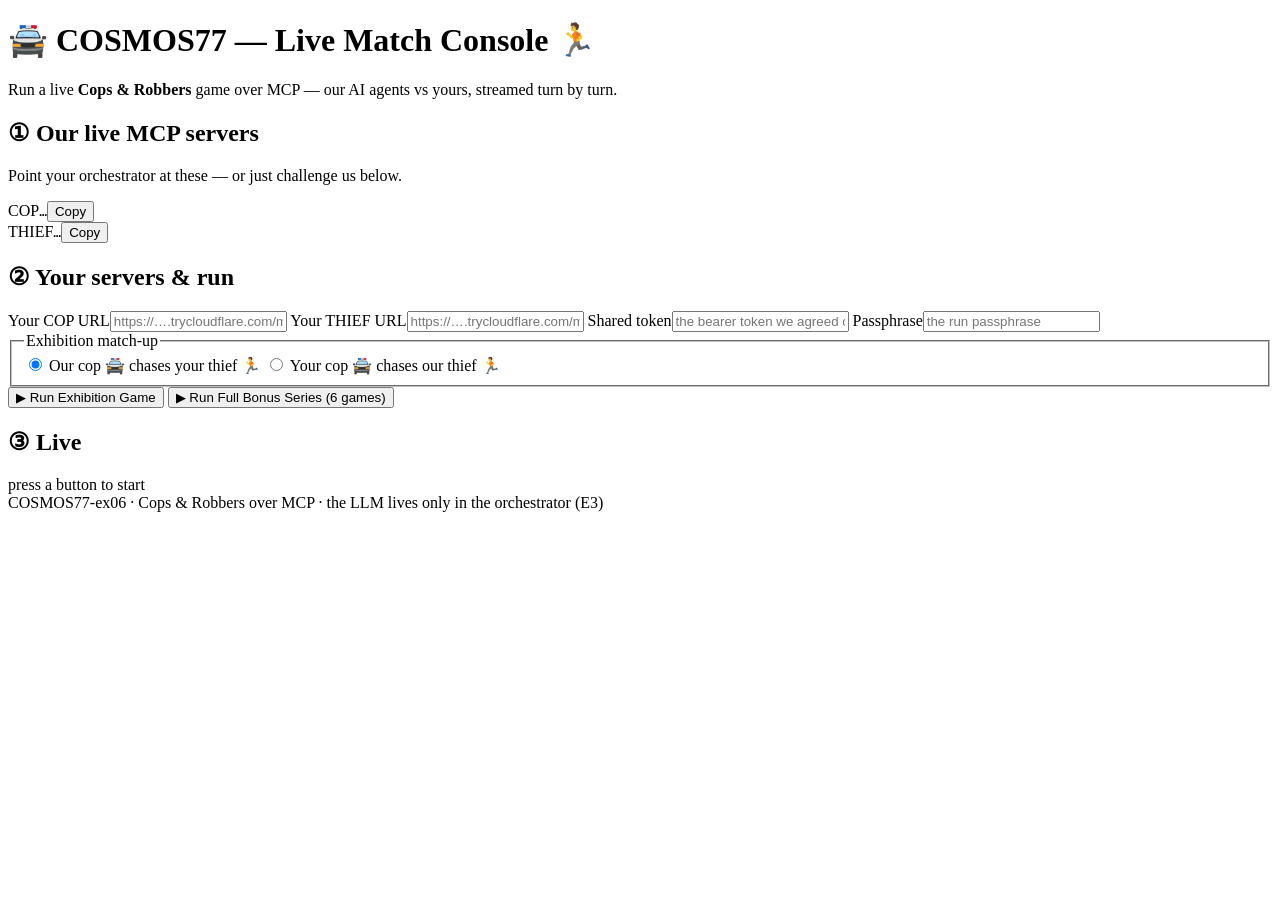
==== src/cosmos77_ex06/web/templates/index.html @ 90cdafa6 "feat(web): live match console — Starlette+SSE app streams a game over MCP; exhibition + bonus-series" ====
<!DOCTYPE html>
<html lang="en">
<head>
<meta charset="UTF-8">
<meta name="viewport" content="width=device-width, initial-scale=1.0">
<title>COSMOS77 — Live Match Console</title>
<link rel="stylesheet" href="/static/app.css">
</head>
<body>
<header>
  <h1>🚔 COSMOS77 — Live Match Console 🏃</h1>
  <p class="sub">Run a live <b>Cops &amp; Robbers</b> game over MCP — our AI agents vs yours, streamed turn by turn.</p>
</header>

<main>
  <section class="card">
    <h2>① Our live MCP servers</h2>
    <p class="muted">Point your orchestrator at these — or just challenge us below.</p>
    <div class="urls">
      <div class="urlrow"><span class="tag cop">COP</span><code id="our-cop">…</code><button class="copy" data-target="our-cop">Copy</button></div>
      <div class="urlrow"><span class="tag thief">THIEF</span><code id="our-thief">…</code><button class="copy" data-target="our-thief">Copy</button></div>
    </div>
  </section>

  <section class="card">
    <h2>② Your servers &amp; run</h2>
    <div class="form">
      <label>Your COP URL<input id="their-cop" type="url" placeholder="https://….trycloudflare.com/mcp"></label>
      <label>Your THIEF URL<input id="their-thief" type="url" placeholder="https://….trycloudflare.com/mcp"></label>
      <label>Shared token<input id="token" type="password" placeholder="the bearer token we agreed on"></label>
      <label>Passphrase<input id="passphrase" type="password" placeholder="the run passphrase"></label>
      <fieldset class="roles">
        <legend>Exhibition match-up</legend>
        <label class="radio"><input type="radio" name="role" value="our_cop" checked> Our cop 🚔 chases your thief 🏃</label>
        <label class="radio"><input type="radio" name="role" value="their_cop"> Your cop 🚔 chases our thief 🏃</label>
      </fieldset>
      <div class="buttons">
        <button id="run-exhibition" class="primary">▶ Run Exhibition Game</button>
        <button id="run-series">▶ Run Full Bonus Series (6 games)</button>
      </div>
      <p id="status" class="status"></p>
    </div>
  </section>

  <section class="card">
    <h2>③ Live</h2>
    <div class="livegrid">
      <div class="boardwrap">
        <div id="board" class="board"></div>
        <div id="scorebar" class="scorebar">press a button to start</div>
      </div>
      <div id="banter" class="banter"></div>
    </div>
  </section>
</main>
<footer>COSMOS77-ex06 · Cops &amp; Robbers over MCP · the LLM lives only in the orchestrator (E3)</footer>
<script src="/static/app.js"></script>
</body>
</html>
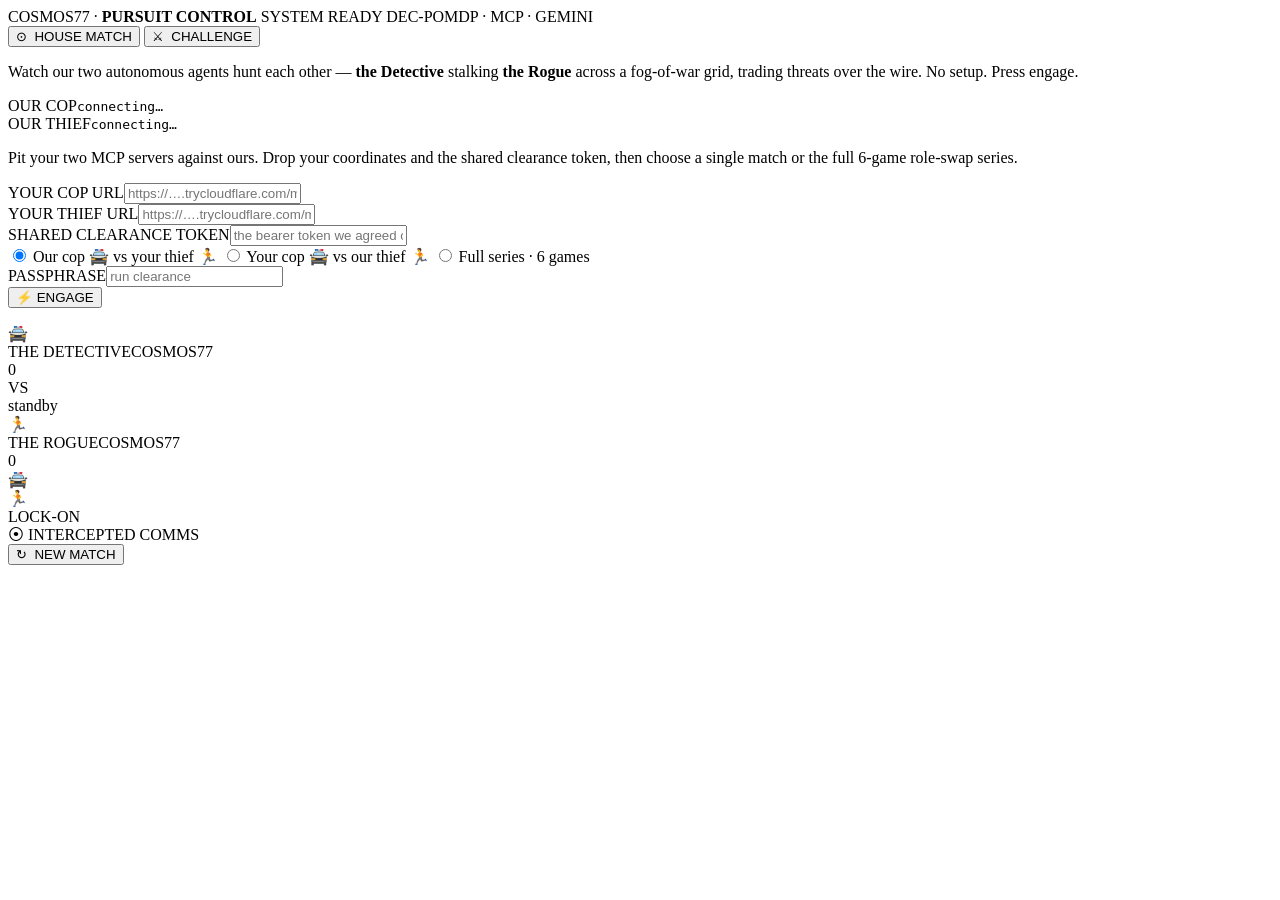
==== commit 88e78723: "feat(web): redesign console as Pursuit Control — radar board (gliding tokens, vision rings, capture " ====
--- a/src/cosmos77_ex06/web/templates/index.html
+++ b/src/cosmos77_ex06/web/templates/index.html
@@ -3,57 +3,96 @@
 <head>
 <meta charset="UTF-8">
 <meta name="viewport" content="width=device-width, initial-scale=1.0">
-<title>COSMOS77 — Live Match Console</title>
+<title>COSMOS77 · Pursuit Control</title>
+<link rel="preconnect" href="https://fonts.googleapis.com">
+<link rel="preconnect" href="https://fonts.gstatic.com" crossorigin>
+<link href="https://fonts.googleapis.com/css2?family=Chakra+Petch:wght@500;600;700&family=Inter:wght@400;500;600&family=Space+Mono:wght@400;700&display=swap" rel="stylesheet">
 <link rel="stylesheet" href="/static/app.css">
 </head>
 <body>
-<header>
-  <h1>🚔 COSMOS77 — Live Match Console 🏃</h1>
-  <p class="sub">Run a live <b>Cops &amp; Robbers</b> game over MCP — our AI agents vs yours, streamed turn by turn.</p>
+<div class="scanlines" aria-hidden="true"></div>
+
+<header class="statusbar">
+  <span class="brand"><span class="ping" id="ping"></span>COSMOS77&nbsp;·&nbsp;<b>PURSUIT&nbsp;CONTROL</b></span>
+  <span class="statustext" id="statustext">SYSTEM READY</span>
+  <span class="clearance">DEC-POMDP&nbsp;·&nbsp;MCP&nbsp;·&nbsp;GEMINI</span>
 </header>
 
 <main>
-  <section class="card">
-    <h2>① Our live MCP servers</h2>
-    <p class="muted">Point your orchestrator at these — or just challenge us below.</p>
-    <div class="urls">
-      <div class="urlrow"><span class="tag cop">COP</span><code id="our-cop">…</code><button class="copy" data-target="our-cop">Copy</button></div>
-      <div class="urlrow"><span class="tag thief">THIEF</span><code id="our-thief">…</code><button class="copy" data-target="our-thief">Copy</button></div>
+  <section class="setup" id="setup">
+    <div class="modetabs">
+      <button class="tab active" data-mode="house">⊙ &nbsp;HOUSE MATCH</button>
+      <button class="tab" data-mode="challenge">⚔ &nbsp;CHALLENGE</button>
     </div>
+
+    <div class="panel" id="panel-house">
+      <p class="blurb">Watch our two autonomous agents hunt each other — <b class="c-cop">the Detective</b> stalking <b class="c-thief">the Rogue</b> across a fog-of-war grid, trading threats over the wire. No setup. Press engage.</p>
+      <div class="coords">
+        <div class="coord"><span class="lbl c-cop">OUR COP</span><code id="our-cop">connecting…</code></div>
+        <div class="coord"><span class="lbl c-thief">OUR THIEF</span><code id="our-thief">connecting…</code></div>
+      </div>
+    </div>
+
+    <div class="panel hidden" id="panel-challenge">
+      <p class="blurb">Pit your two MCP servers against ours. Drop your coordinates and the shared clearance token, then choose a single match or the full 6-game role-swap series.</p>
+      <div class="field"><label>YOUR COP URL</label><input id="their-cop" type="url" placeholder="https://….trycloudflare.com/mcp" autocomplete="off"></div>
+      <div class="field"><label>YOUR THIEF URL</label><input id="their-thief" type="url" placeholder="https://….trycloudflare.com/mcp" autocomplete="off"></div>
+      <div class="field"><label>SHARED CLEARANCE TOKEN</label><input id="token" type="password" placeholder="the bearer token we agreed on" autocomplete="off"></div>
+      <div class="opts">
+        <label class="chip"><input type="radio" name="cmode" value="match" checked> Our cop 🚔 vs your thief 🏃</label>
+        <label class="chip"><input type="radio" name="cmode" value="swap"> Your cop 🚔 vs our thief 🏃</label>
+        <label class="chip"><input type="radio" name="cmode" value="series"> Full series · 6 games</label>
+      </div>
+    </div>
+
+    <div class="launch">
+      <div class="field pass"><label>PASSPHRASE</label><input id="passphrase" type="password" placeholder="run clearance" autocomplete="off"></div>
+      <button id="engage" class="engage"><span>⚡ ENGAGE</span></button>
+    </div>
+    <p class="err" id="err"></p>
   </section>
 
-  <section class="card">
-    <h2>② Your servers &amp; run</h2>
-    <div class="form">
-      <label>Your COP URL<input id="their-cop" type="url" placeholder="https://….trycloudflare.com/mcp"></label>
-      <label>Your THIEF URL<input id="their-thief" type="url" placeholder="https://….trycloudflare.com/mcp"></label>
-      <label>Shared token<input id="token" type="password" placeholder="the bearer token we agreed on"></label>
-      <label>Passphrase<input id="passphrase" type="password" placeholder="the run passphrase"></label>
-      <fieldset class="roles">
-        <legend>Exhibition match-up</legend>
-        <label class="radio"><input type="radio" name="role" value="our_cop" checked> Our cop 🚔 chases your thief 🏃</label>
-        <label class="radio"><input type="radio" name="role" value="their_cop"> Your cop 🚔 chases our thief 🏃</label>
-      </fieldset>
-      <div class="buttons">
-        <button id="run-exhibition" class="primary">▶ Run Exhibition Game</button>
-        <button id="run-series">▶ Run Full Bonus Series (6 games)</button>
+  <section class="arena" id="arena">
+    <div class="matchup">
+      <div class="agent cop">
+        <div class="badge">🚔</div>
+        <div class="who"><span class="name" id="cop-name">THE DETECTIVE</span><span class="team" id="cop-team">COSMOS77</span></div>
+        <div class="score" id="cop-score">0</div>
       </div>
-      <p id="status" class="status"></p>
+      <div class="versus">
+        <div class="vs">VS</div>
+        <div class="subpips" id="subpips"></div>
+        <div class="movereadout" id="movereadout">standby</div>
+      </div>
+      <div class="agent thief">
+        <div class="badge">🏃</div>
+        <div class="who"><span class="name" id="thief-name">THE ROGUE</span><span class="team" id="thief-team">COSMOS77</span></div>
+        <div class="score" id="thief-score">0</div>
+      </div>
     </div>
-  </section>
 
-  <section class="card">
-    <h2>③ Live</h2>
-    <div class="livegrid">
-      <div class="boardwrap">
-        <div id="board" class="board"></div>
-        <div id="scorebar" class="scorebar">press a button to start</div>
+    <div class="boardwrap">
+      <div class="board" id="board">
+        <div class="grid" id="grid"></div>
+        <div class="overlay" id="overlay">
+          <div class="vision cop" id="vis-cop"></div>
+          <div class="vision thief" id="vis-thief"></div>
+          <div class="token cop" id="tok-cop">🚔</div>
+          <div class="token thief" id="tok-thief">🏃</div>
+        </div>
+        <div class="lockon" id="lockon">LOCK-ON</div>
       </div>
-      <div id="banter" class="banter"></div>
     </div>
+
+    <div class="comms">
+      <div class="comms-head">⦿ INTERCEPTED COMMS<span class="leakwarn" id="leakwarn"></span></div>
+      <div class="feed" id="feed"></div>
+    </div>
+
+    <div class="verdict hidden" id="verdict"></div>
+    <button class="newmatch hidden" id="newmatch">↻ &nbsp;NEW MATCH</button>
   </section>
 </main>
-<footer>COSMOS77-ex06 · Cops &amp; Robbers over MCP · the LLM lives only in the orchestrator (E3)</footer>
 <script src="/static/app.js"></script>
 </body>
 </html>
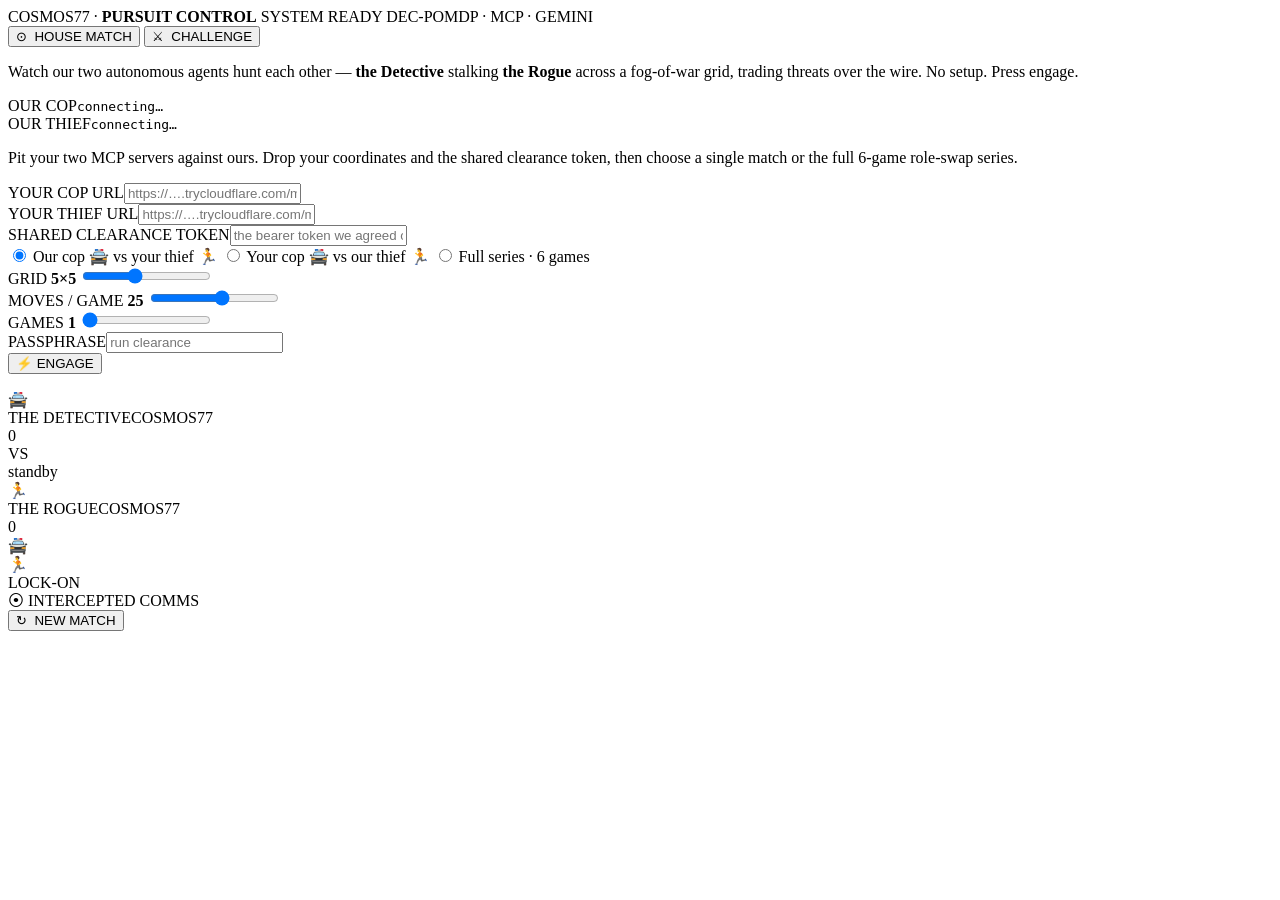
==== commit 7c639236: "feat(web): configurable game — grid/moves/games sliders + multi-game matches streaming live per-game" ====
--- a/src/cosmos77_ex06/web/templates/index.html
+++ b/src/cosmos77_ex06/web/templates/index.html
@@ -42,6 +42,21 @@
         <label class="chip"><input type="radio" name="cmode" value="match" checked> Our cop 🚔 vs your thief 🏃</label>
         <label class="chip"><input type="radio" name="cmode" value="swap"> Your cop 🚔 vs our thief 🏃</label>
         <label class="chip"><input type="radio" name="cmode" value="series"> Full series · 6 games</label>
+      </div>
+    </div>
+
+    <div class="settings">
+      <div class="sett">
+        <label>GRID <b id="grid-val">5×5</b></label>
+        <input id="set-grid" type="range" min="3" max="8" value="5">
+      </div>
+      <div class="sett">
+        <label>MOVES / GAME <b id="moves-val">25</b></label>
+        <input id="set-moves" type="range" min="5" max="40" step="5" value="25">
+      </div>
+      <div class="sett">
+        <label>GAMES <b id="games-val">1</b></label>
+        <input id="set-games" type="range" min="1" max="8" value="1">
       </div>
     </div>
 
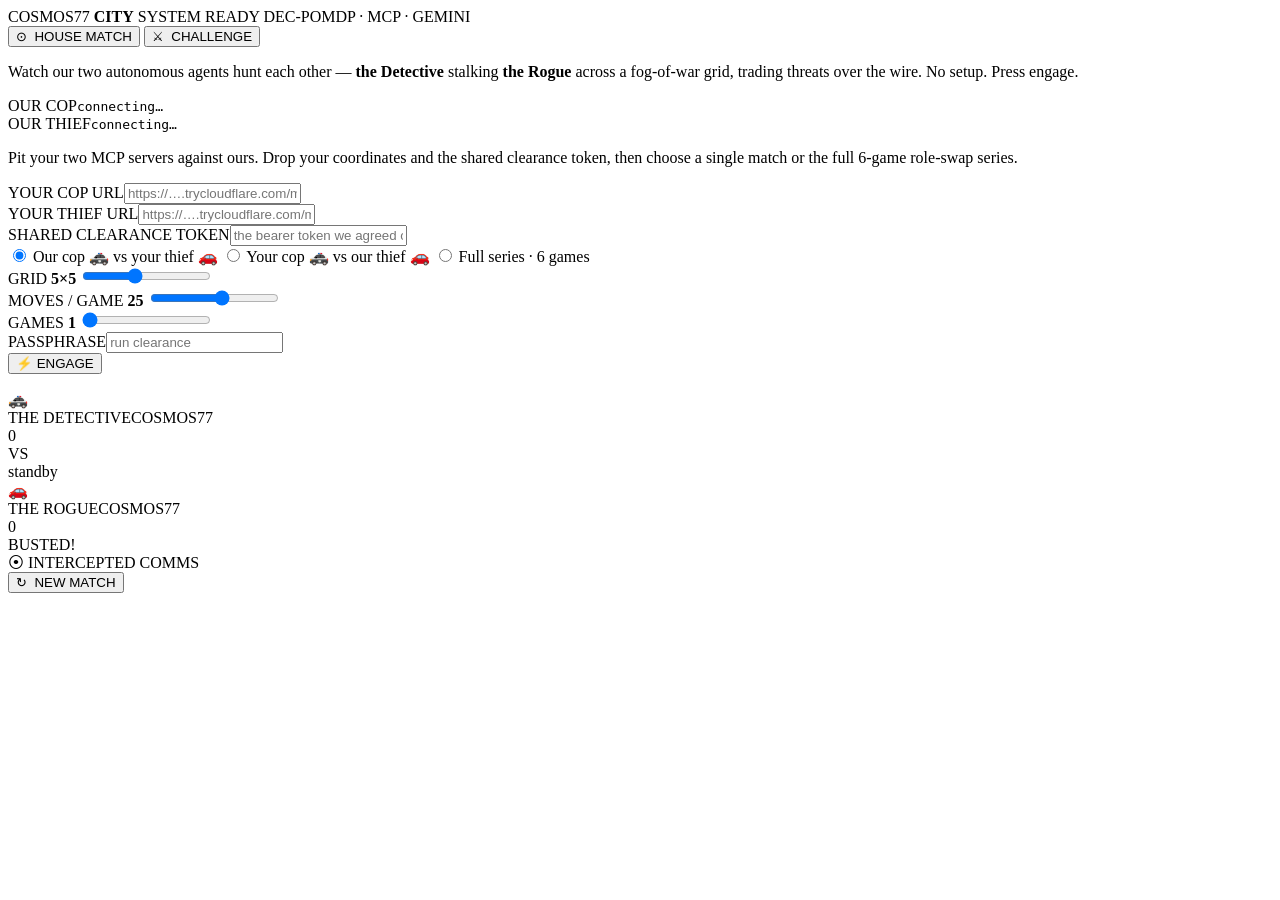
==== commit 1f2d9b42: "feat(web): GTA 1/2 top-down reskin — night-city board with road-yellow lanes, top-down car sprites (" ====
--- a/src/cosmos77_ex06/web/templates/index.html
+++ b/src/cosmos77_ex06/web/templates/index.html
@@ -3,17 +3,20 @@
 <head>
 <meta charset="UTF-8">
 <meta name="viewport" content="width=device-width, initial-scale=1.0">
-<title>COSMOS77 · Pursuit Control</title>
+<title>COSMOS77 CITY · Top-Down Pursuit</title>
 <link rel="preconnect" href="https://fonts.googleapis.com">
 <link rel="preconnect" href="https://fonts.gstatic.com" crossorigin>
-<link href="https://fonts.googleapis.com/css2?family=Chakra+Petch:wght@500;600;700&family=Inter:wght@400;500;600&family=Space+Mono:wght@400;700&display=swap" rel="stylesheet">
+<link href="https://fonts.googleapis.com/css2?family=Anton&family=Chakra+Petch:wght@500;600;700&family=Inter:wght@400;500;600&family=Space+Mono:wght@400;700&display=swap" rel="stylesheet">
+<meta name="theme-color" content="#070b12">
+<meta name="description" content="COSMOS77 Pursuit Control — watch two autonomous AI agents play Cops & Robbers over MCP, live.">
+<link rel="icon" href="data:image/svg+xml,%3Csvg xmlns='http://www.w3.org/2000/svg' viewBox='0 0 32 32'%3E%3Crect width='32' height='32' rx='6' fill='%23070b12'/%3E%3Ccircle cx='16' cy='16' r='9' fill='none' stroke='%232ee6a6' stroke-width='2'/%3E%3Cline x1='16' y1='3' x2='16' y2='8' stroke='%232ee6a6' stroke-width='2'/%3E%3Cline x1='16' y1='24' x2='16' y2='29' stroke='%232ee6a6' stroke-width='2'/%3E%3Cline x1='3' y1='16' x2='8' y2='16' stroke='%232ee6a6' stroke-width='2'/%3E%3Cline x1='24' y1='16' x2='29' y2='16' stroke='%232ee6a6' stroke-width='2'/%3E%3Ccircle cx='16' cy='16' r='2.5' fill='%23ff6a45'/%3E%3C/svg%3E">
 <link rel="stylesheet" href="/static/app.css">
 </head>
 <body>
 <div class="scanlines" aria-hidden="true"></div>
 
 <header class="statusbar">
-  <span class="brand"><span class="ping" id="ping"></span>COSMOS77&nbsp;·&nbsp;<b>PURSUIT&nbsp;CONTROL</b></span>
+  <span class="brand"><span class="ping" id="ping"></span>COSMOS77&nbsp;<b>CITY</b></span>
   <span class="statustext" id="statustext">SYSTEM READY</span>
   <span class="clearance">DEC-POMDP&nbsp;·&nbsp;MCP&nbsp;·&nbsp;GEMINI</span>
 </header>
@@ -39,8 +42,8 @@
       <div class="field"><label>YOUR THIEF URL</label><input id="their-thief" type="url" placeholder="https://….trycloudflare.com/mcp" autocomplete="off"></div>
       <div class="field"><label>SHARED CLEARANCE TOKEN</label><input id="token" type="password" placeholder="the bearer token we agreed on" autocomplete="off"></div>
       <div class="opts">
-        <label class="chip"><input type="radio" name="cmode" value="match" checked> Our cop 🚔 vs your thief 🏃</label>
-        <label class="chip"><input type="radio" name="cmode" value="swap"> Your cop 🚔 vs our thief 🏃</label>
+        <label class="chip"><input type="radio" name="cmode" value="match" checked> Our cop 🚓 vs your thief 🚗</label>
+        <label class="chip"><input type="radio" name="cmode" value="swap"> Your cop 🚓 vs our thief 🚗</label>
         <label class="chip"><input type="radio" name="cmode" value="series"> Full series · 6 games</label>
       </div>
     </div>
@@ -70,7 +73,7 @@
   <section class="arena" id="arena">
     <div class="matchup">
       <div class="agent cop">
-        <div class="badge">🚔</div>
+        <div class="badge">🚓</div>
         <div class="who"><span class="name" id="cop-name">THE DETECTIVE</span><span class="team" id="cop-team">COSMOS77</span></div>
         <div class="score" id="cop-score">0</div>
       </div>
@@ -80,7 +83,7 @@
         <div class="movereadout" id="movereadout">standby</div>
       </div>
       <div class="agent thief">
-        <div class="badge">🏃</div>
+        <div class="badge">🚗</div>
         <div class="who"><span class="name" id="thief-name">THE ROGUE</span><span class="team" id="thief-team">COSMOS77</span></div>
         <div class="score" id="thief-score">0</div>
       </div>
@@ -92,10 +95,10 @@
         <div class="overlay" id="overlay">
           <div class="vision cop" id="vis-cop"></div>
           <div class="vision thief" id="vis-thief"></div>
-          <div class="token cop" id="tok-cop">🚔</div>
-          <div class="token thief" id="tok-thief">🏃</div>
+          <div class="token cop" id="tok-cop"></div>
+          <div class="token thief" id="tok-thief"></div>
         </div>
-        <div class="lockon" id="lockon">LOCK-ON</div>
+        <div class="lockon" id="lockon">BUSTED!</div>
       </div>
     </div>
 
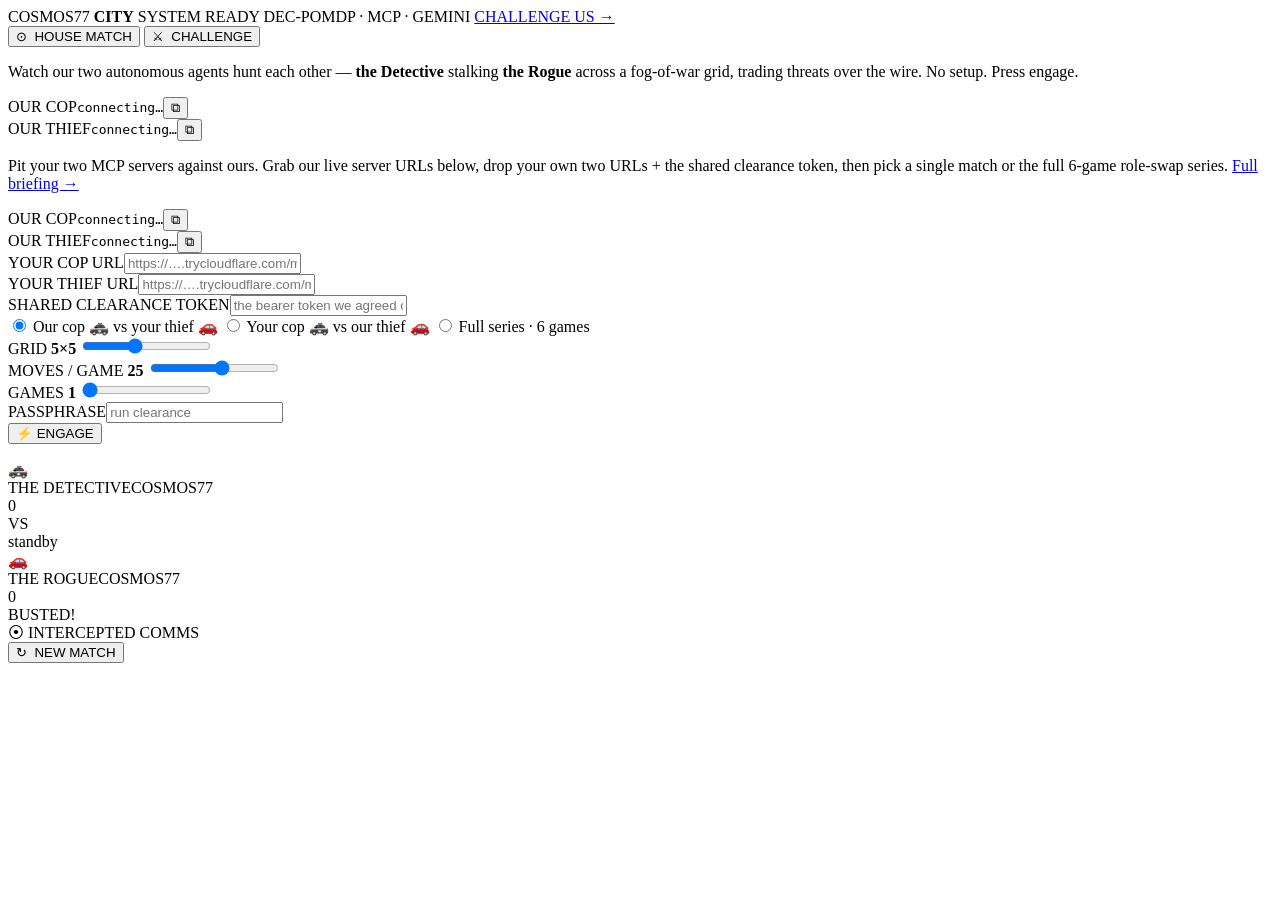
==== commit bb66abcc: "feat(web): authentic top-down GTA city board (procedural SVG: streets+buildings+park+water, cars dri" ====
--- a/src/cosmos77_ex06/web/templates/index.html
+++ b/src/cosmos77_ex06/web/templates/index.html
@@ -8,7 +8,7 @@
 <link rel="preconnect" href="https://fonts.gstatic.com" crossorigin>
 <link href="https://fonts.googleapis.com/css2?family=Anton&family=Chakra+Petch:wght@500;600;700&family=Inter:wght@400;500;600&family=Space+Mono:wght@400;700&display=swap" rel="stylesheet">
 <meta name="theme-color" content="#070b12">
-<meta name="description" content="COSMOS77 Pursuit Control — watch two autonomous AI agents play Cops & Robbers over MCP, live.">
+<meta name="description" content="COSMOS77 CITY — watch two autonomous AI agents play a top-down, GTA-style Cops & Robbers pursuit over MCP, live.">
 <link rel="icon" href="data:image/svg+xml,%3Csvg xmlns='http://www.w3.org/2000/svg' viewBox='0 0 32 32'%3E%3Crect width='32' height='32' rx='6' fill='%23070b12'/%3E%3Ccircle cx='16' cy='16' r='9' fill='none' stroke='%232ee6a6' stroke-width='2'/%3E%3Cline x1='16' y1='3' x2='16' y2='8' stroke='%232ee6a6' stroke-width='2'/%3E%3Cline x1='16' y1='24' x2='16' y2='29' stroke='%232ee6a6' stroke-width='2'/%3E%3Cline x1='3' y1='16' x2='8' y2='16' stroke='%232ee6a6' stroke-width='2'/%3E%3Cline x1='24' y1='16' x2='29' y2='16' stroke='%232ee6a6' stroke-width='2'/%3E%3Ccircle cx='16' cy='16' r='2.5' fill='%23ff6a45'/%3E%3C/svg%3E">
 <link rel="stylesheet" href="/static/app.css">
 </head>
@@ -19,6 +19,7 @@
   <span class="brand"><span class="ping" id="ping"></span>COSMOS77&nbsp;<b>CITY</b></span>
   <span class="statustext" id="statustext">SYSTEM READY</span>
   <span class="clearance">DEC-POMDP&nbsp;·&nbsp;MCP&nbsp;·&nbsp;GEMINI</span>
+  <a class="backlink" href="/challenge">CHALLENGE&nbsp;US&nbsp;→</a>
 </header>
 
 <main>
@@ -31,13 +32,17 @@
     <div class="panel" id="panel-house">
       <p class="blurb">Watch our two autonomous agents hunt each other — <b class="c-cop">the Detective</b> stalking <b class="c-thief">the Rogue</b> across a fog-of-war grid, trading threats over the wire. No setup. Press engage.</p>
       <div class="coords">
-        <div class="coord"><span class="lbl c-cop">OUR COP</span><code id="our-cop">connecting…</code></div>
-        <div class="coord"><span class="lbl c-thief">OUR THIEF</span><code id="our-thief">connecting…</code></div>
+        <div class="coord"><span class="lbl c-cop">OUR COP</span><code id="our-cop">connecting…</code><button class="copy" data-copy="our-cop" title="Copy URL" aria-label="Copy cop URL">⧉</button></div>
+        <div class="coord"><span class="lbl c-thief">OUR THIEF</span><code id="our-thief">connecting…</code><button class="copy" data-copy="our-thief" title="Copy URL" aria-label="Copy thief URL">⧉</button></div>
       </div>
     </div>
 
     <div class="panel hidden" id="panel-challenge">
-      <p class="blurb">Pit your two MCP servers against ours. Drop your coordinates and the shared clearance token, then choose a single match or the full 6-game role-swap series.</p>
+      <p class="blurb">Pit your two MCP servers against ours. Grab our live server URLs below, drop your own two URLs + the shared clearance token, then pick a single match or the full 6-game role-swap series. <a class="inlink" href="/challenge">Full briefing &rarr;</a></p>
+      <div class="coords ours">
+        <div class="coord"><span class="lbl c-cop">OUR COP</span><code id="our-cop-2">connecting…</code><button class="copy" data-copy="our-cop-2" title="Copy URL" aria-label="Copy our cop URL">⧉</button></div>
+        <div class="coord"><span class="lbl c-thief">OUR THIEF</span><code id="our-thief-2">connecting…</code><button class="copy" data-copy="our-thief-2" title="Copy URL" aria-label="Copy our thief URL">⧉</button></div>
+      </div>
       <div class="field"><label>YOUR COP URL</label><input id="their-cop" type="url" placeholder="https://….trycloudflare.com/mcp" autocomplete="off"></div>
       <div class="field"><label>YOUR THIEF URL</label><input id="their-thief" type="url" placeholder="https://….trycloudflare.com/mcp" autocomplete="off"></div>
       <div class="field"><label>SHARED CLEARANCE TOKEN</label><input id="token" type="password" placeholder="the bearer token we agreed on" autocomplete="off"></div>
